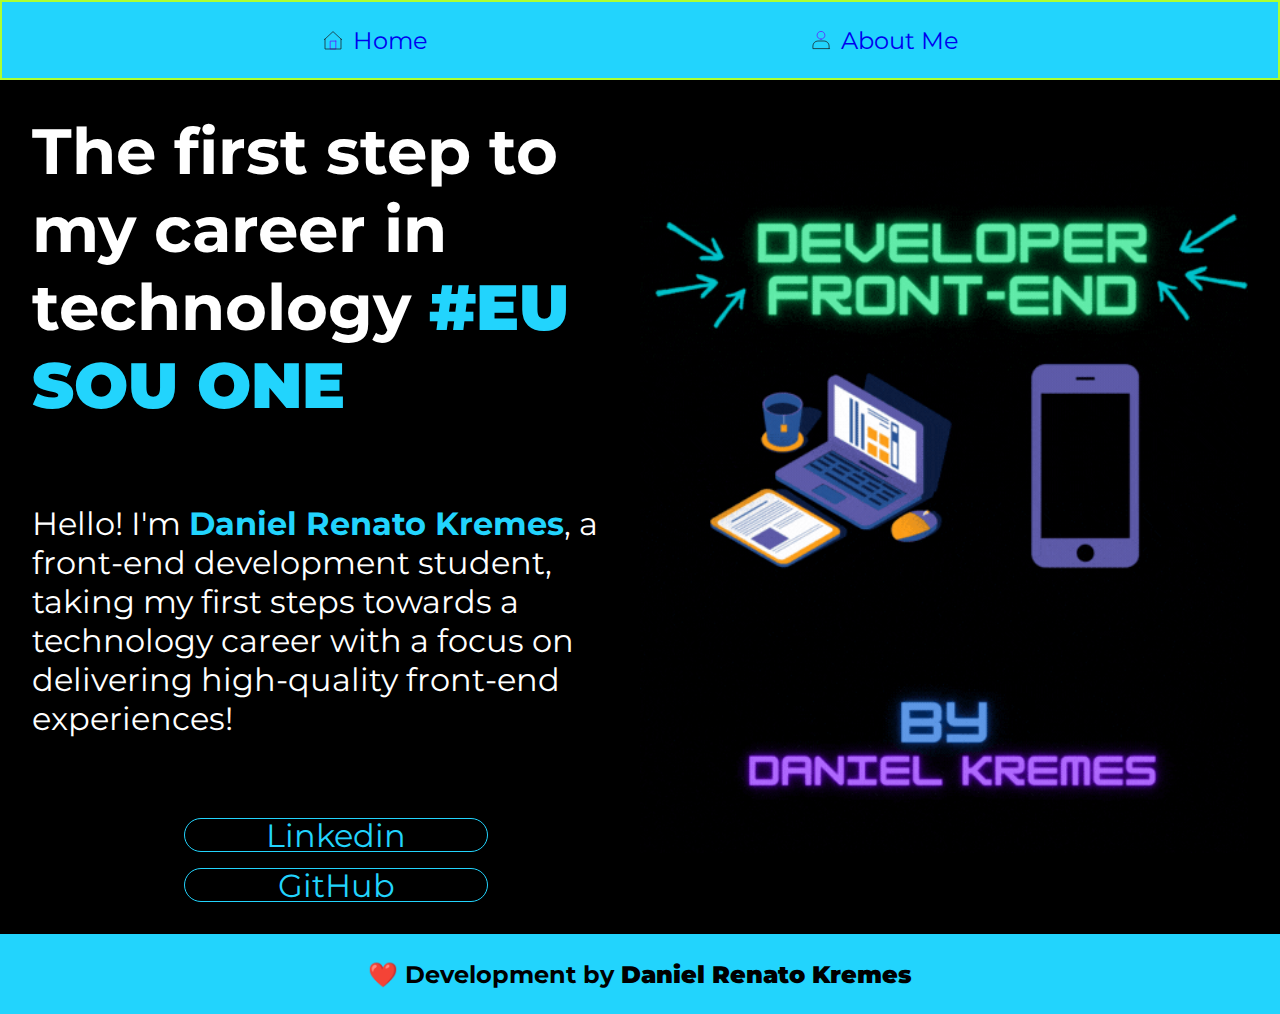
==== index.html @ a6c93c3e "adicionado projeto github" ====
<!DOCTYPE html>
<html lang="en">

<head>
  <meta charset="UTF-8" />
  <meta name="viewport" content="width=device-width, initial-scale=1.0" />
  <title>portfolio</title>
  <link rel="stylesheet" href="styles/styles.css" />

</head>

<body>
  <header class="header">
    <nav class="header__content">
      <a href="index.html" class="header__content__link">
        <img src="assets/Home.svg" alt="logo home.svg" class="header__content__icon">
        Home
      </a>
      <a href="about_me.html" class="header__content__link">
        <img src="assets/User.svg" alt="logo user.svg" class="header__content__icon">About Me</a>
    </nav>
  </header>

  <main class="presentation">
    <section class="presentation__content">
      <h1>
        The first step to my career in technology
        <strong class="mark__title">#EU SOU ONE</strong>
      </h1>

      <p class="presentation__content__paragraph">
        Hello! I'm <strong class="mark__title">Daniel Renato Kremes</strong>,
        a front-end development student, taking my first steps towards a
        technology career with a focus on delivering high-quality front-end
        experiences!
      </p>

      <div class="presentation__content__links">
        <a href="https://www.linkedin.com/in/daniel-kremes-94919227b/" class="presentation__content__links__link"
          target="_blank">Linkedin</a>
        <a href="https://github.com/DanielKremes" target="_blank" class="presentation__content__links__link">GitHub</a>
      </div>
    </section>

    <img src="assets/developer__front__end.gif" alt="logo developer__front__end image gif" /
      class="presentation__content__image">
  </main>

  <footer class="footer">
    <h2 class="footer__title">
      ❤️ Development by <strong>Daniel Renato Kremes</strong>
    </h2>
  </footer>
</body>

</html>
---- styles/styles.css ----
@import url('https://fonts.googleapis.com/css2?family=Krona+One&display=swap');
@import url('https://fonts.googleapis.com/css2?family=Krona+One&family=Montserrat:ital,wght@0,100..900;1,100..900&display=swap');

:root {
    --color-background-header: #272420;
    --color-background-footer-color-title-header: #22D4FD;
    --color-background-title-footer: #000;
    --font-header-footer: "Krona One", sans-serif;
    --font-body-page: "Montserrat", sans-serif;
    --font-size-header-footer: 1.5rem;
    --font-size-body-page: 2rem;
}

* {
    margin: 0;
    padding: 0;
    box-sizing: border-box;
}

body {
    background-color: black;
    color: white;
    font-family: var(--font-body-page);
    font-size: var(--font-size-body-page);
    height: 100vh;
}

.header {
    font-size: var(--font-header-footer);
    background-color: var(--color-background-footer-color-title-header);
    border: 2px solid greenyellow;
    display: flex;
    justify-content: center;
    height: 5rem;
}

.header__content {
    display: flex;
    gap: 2rem;
    justify-content: space-between;
    width: 50%;
    align-items: center;
}

.header__content__link {
    text-decoration: none;
    font-family: var(--font-body-page);
    font-size: var(--font-size-header-footer);
    display: flex;
    align-items: center;
}

.header__content__icon {
    width: 1.5rem;
    margin-right: 0.5rem;
}

.presentation {
    display: flex;
    align-items: center;
    margin: 2rem 2rem 2rem;
    /* width: 100%; */
}

.presentation__content {
    display: flex;
    gap: 5rem;
    flex-direction: column;
    width: 50%;
}

.presentation__content__paragraph {
    font-size: var(--font-size-body-page);
}

.mark__title {
    color: var(--color-background-footer-color-title-header);
    text-align: center;
}

.presentation__content__links {
    display: flex;
    flex-direction: column;
    gap: 1rem;
    width: 100%;
}

.presentation__content__links__link {
    display: flex;
    height: 2rem;
    width: 50%;
    align-items: center;
    justify-content: center;
    margin: auto;
    border-radius: 2rem;
    background-color: transparent;
    border: 1px solid var(--color-background-footer-color-title-header);
    color: var(--color-background-footer-color-title-header);
    text-decoration: none;
    font-size: var(--font-header-footer);
    padding: 1rem;
}

.presentation__content__image {
    width: 50%;
    display: flex;
    flex-direction: column-reverse;
}

.footer {
    display: flex;
    background-color: var(--color-background-footer-color-title-header);
    height: 5rem;
    align-items: center;
    justify-content: center;
}

.footer__title {
    color: var(--color-background-title-footer);
    font-family: var(--font-body-page);
    font-size: var(--font-size-header-footer);
}


@media (max-width: 768px) {

    .header {
        font-size: var(--font-header-footer);
        background-color: var(--color-background-footer-color-title-header);
        border: 2px solid greenyellow;
        display: flex;
        justify-content: center;
        height: 3rem;
        width: 100%;
        position: fixed;
        top: 0px;
    }

    .header__content {
        display: flex;
        gap: 2rem;
        justify-content: space-between;
        width: auto;
        align-items: center;
    }

    .header__content__link {
        text-decoration: none;
        font-family: var(--font-body-page);
        font-size: var(--font-size-header-footer);
    }

    .header__content__icon {
        width: 1.5rem;
        margin-right: 0.2rem;
    }


    .presentation {
        display: flex;
        flex-direction: column-reverse;
    }

    .presentation__content {
        display: flex;
        flex-direction: column;
        width: 100vmin;
        text-align: center;
        gap: 2rem;
    }

    .presentation__content__paragraph {
        font-size: 1rem;
    }

    .mark__title {
        color: var(--color-background-footer-color-title-header);
    }

    .presentation__content__links__link {
        display: flex;
        height: 2rem;
        align-items: center;
        justify-content: center;
        background-color: transparent;
        border: 1px solid var(--color-background-footer-color-title-header);
        color: var(--color-background-footer-color-title-header);
        text-decoration: none;
        font-size: var(--font-header-footer);
        width: 100vmin;
    }

    .presentation__content__image {
        width: 100vmin;
        display: flex;
        flex-direction: column-reverse;
    }

    .footer {
        display: flex;
        background-color: var(--color-background-footer-color-title-header);
        height: 5rem;
        align-items: center;
        justify-content: center;

    }

    .footer__title {
        color: var(--color-background-title-footer);
        font-family: var(--font-body-page);
        font-size: var(--font-size-header-footer);
        text-align: center;
    }
}
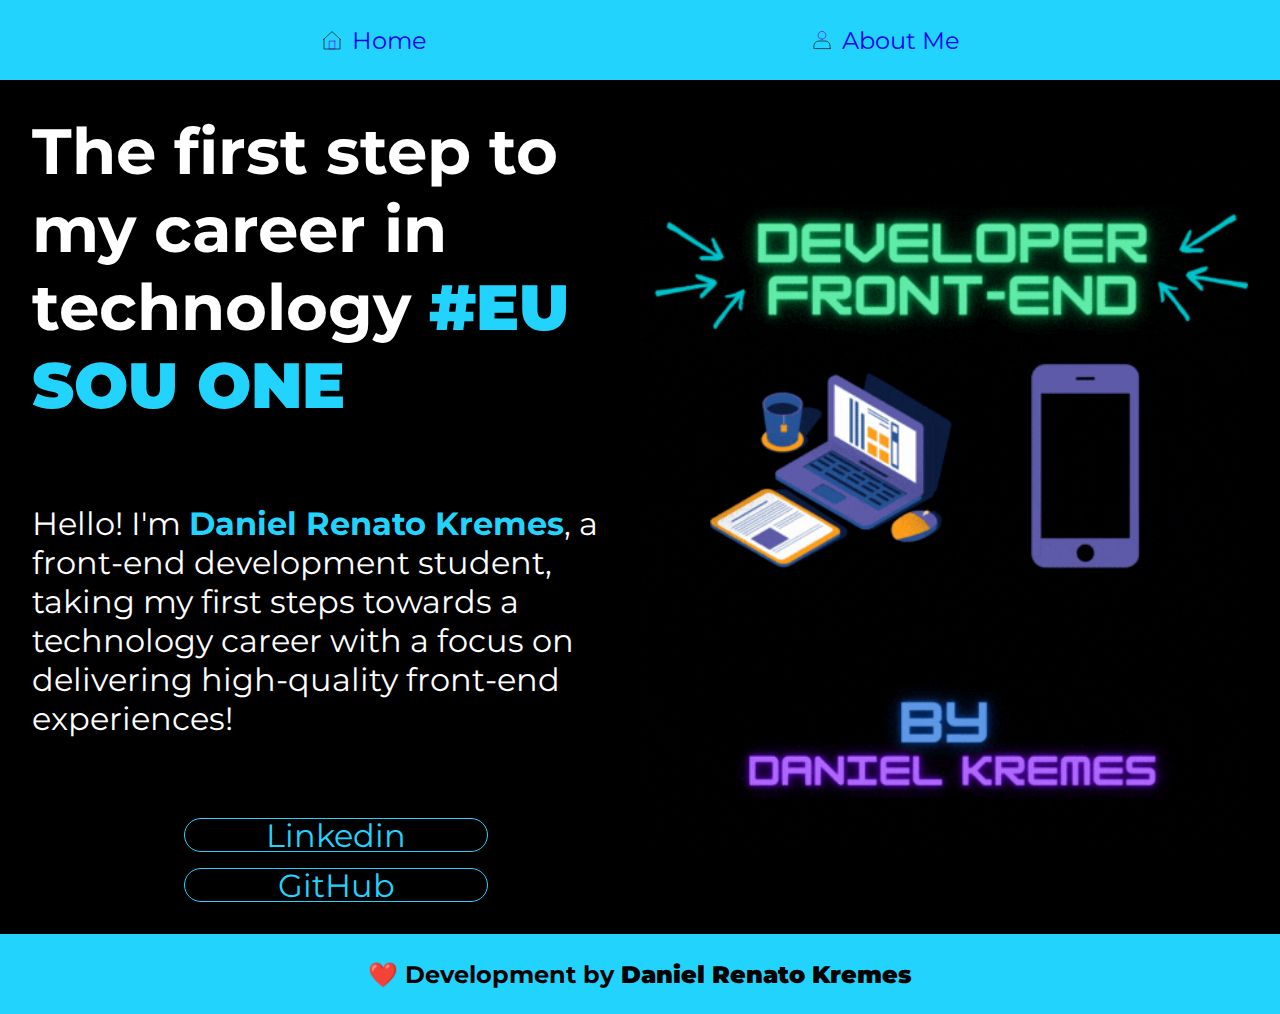
==== commit c8d0ef32: "add variable css color presentation" ====
--- a/index.html
+++ b/index.html
@@ -23,7 +23,7 @@
 
   <main class="presentation">
     <section class="presentation__content">
-      <h1>
+      <h1 class="presentation__content__title">
         The first step to my career in technology
         <strong class="mark__title">#EU SOU ONE</strong>
       </h1>
--- a/styles/styles.css
+++ b/styles/styles.css
@@ -1,5 +1,4 @@
-@import url('https://fonts.googleapis.com/css2?family=Krona+One&display=swap');
-@import url('https://fonts.googleapis.com/css2?family=Krona+One&family=Montserrat:ital,wght@0,100..900;1,100..900&display=swap');
+@import url('https://fonts.googleapis.com/css2?family=Krona+One&family=Montserrat&display=swap');
 
 :root {
     --color-background-header: #272420;
@@ -9,6 +8,7 @@
     --font-body-page: "Montserrat", sans-serif;
     --font-size-header-footer: 1.5rem;
     --font-size-body-page: 2rem;
+    --font-color-page: #fff;
 }
 
 * {
@@ -18,8 +18,7 @@
 }
 
 body {
-    background-color: black;
-    color: white;
+    background-color: #000;
     font-family: var(--font-body-page);
     font-size: var(--font-size-body-page);
     height: 100vh;
@@ -28,7 +27,6 @@
 .header {
     font-size: var(--font-header-footer);
     background-color: var(--color-background-footer-color-title-header);
-    border: 2px solid greenyellow;
     display: flex;
     justify-content: center;
     height: 5rem;
@@ -59,7 +57,6 @@
     display: flex;
     align-items: center;
     margin: 2rem 2rem 2rem;
-    /* width: 100%; */
 }
 
 .presentation__content {
@@ -69,8 +66,13 @@
     width: 50%;
 }
 
+.presentation__content__title {
+    color: var(--font-color-page);
+}
+
 .presentation__content__paragraph {
     font-size: var(--font-size-body-page);
+    color: var(--font-color-page);
 }
 
 .mark__title {
@@ -127,7 +129,6 @@
     .header {
         font-size: var(--font-header-footer);
         background-color: var(--color-background-footer-color-title-header);
-        border: 2px solid greenyellow;
         display: flex;
         justify-content: center;
         height: 3rem;
